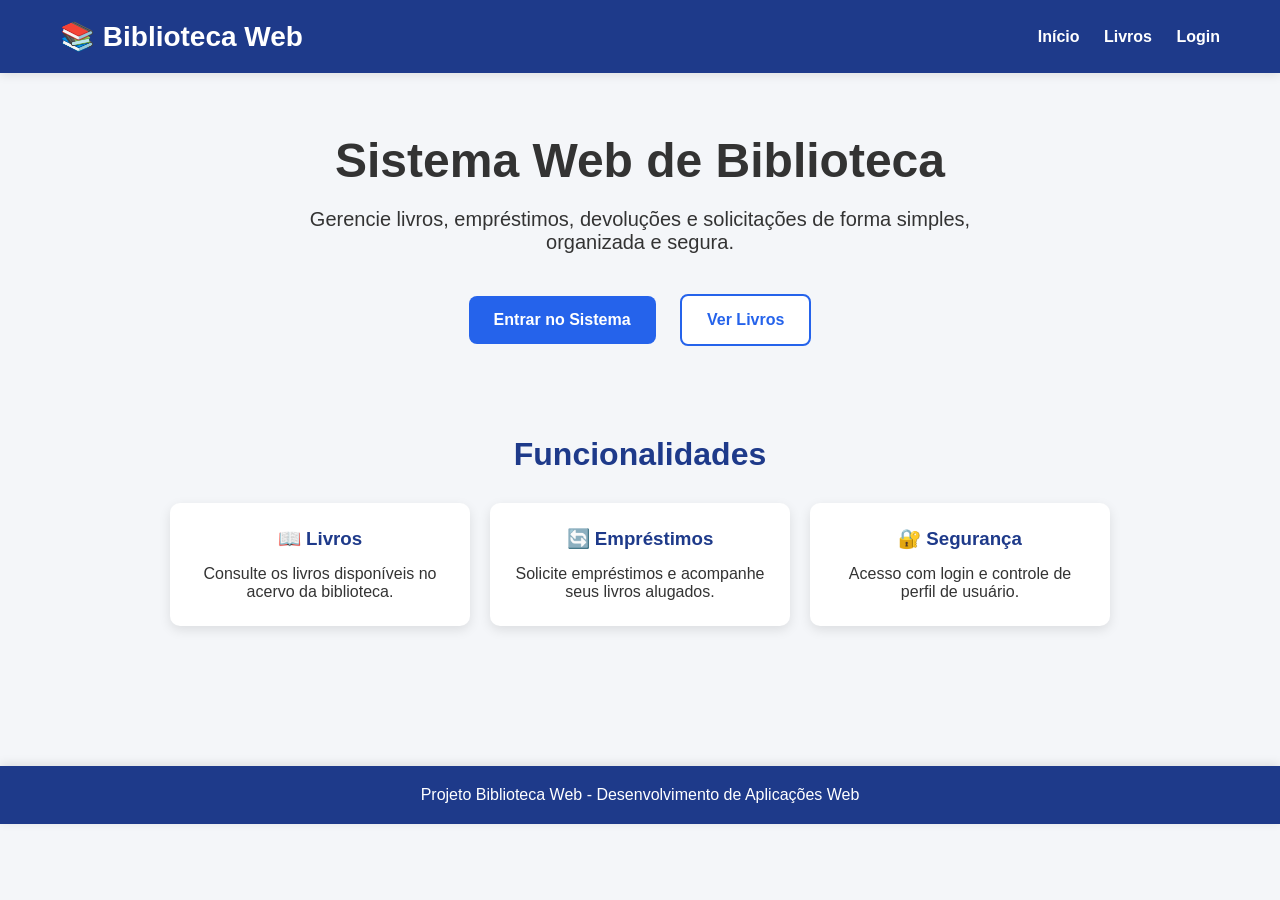
==== frontend/index.html @ 10ddc077 "Projeto Biblioteca Web" ====
<!DOCTYPE html>
<html lang="pt-BR">
<head>
    <meta charset="UTF-8">
    <meta name="viewport" content="width=device-width, initial-scale=1.0">
    <title>Biblioteca Web</title>

    <link rel="stylesheet" href="css/style.css">
</head>
<body>

<header class="cabecalho">
    <div class="logo">
        📚 Biblioteca Web
    </div>

    <nav id="menu">
    </nav>
</header>

<main class="principal">
    <section class="conteudo-inicial">
        <h1>Sistema Web de Biblioteca</h1>

        <p>
            Gerencie livros, empréstimos, devoluções e solicitações de forma
            simples, organizada e segura.
        </p>

        <div class="botoes">
            <a href="login.html" class="btn-principal">Entrar no Sistema</a>
            <a href="livros.html" class="btn-secundario">Ver Livros</a>
        </div>
    </section>

    <section class="card-info">
        <h2>Funcionalidades</h2>

        <div class="cards">
            <div class="card">
                <h3>📖 Livros</h3>
                <p>Consulte os livros disponíveis no acervo da biblioteca.</p>
            </div>

            <div class="card">
                <h3>🔄 Empréstimos</h3>
                <p>Solicite empréstimos e acompanhe seus livros alugados.</p>
            </div>

            <div class="card">
                <h3>🔐 Segurança</h3>
                <p>Acesso com login e controle de perfil de usuário.</p>
            </div>
        </div>
    </section>
</main>

<footer>
    <p>Projeto Biblioteca Web - Desenvolvimento de Aplicações Web</p>
</footer>

<script>
    const usuarioLogado = localStorage.getItem("usuarioLogado");
    const perfilUsuario = localStorage.getItem("perfilUsuario");
    const menu = document.getElementById("menu");

    if (usuarioLogado) {
        menu.innerHTML = `
            <a href="index.html">Início</a>
            <a href="livros.html">Livros</a>
            <a href="meus-emprestimos.html">Meus Empréstimos</a>
            ${
                perfilUsuario === "ADMIN"
                    ? '<a href="admin.html">Admin</a>'
                    : ''
            }
            <a href="#" onclick="sair()">Sair</a>
        `;
    } else {
        menu.innerHTML = `
            <a href="index.html">Início</a>
            <a href="livros.html">Livros</a>
            <a href="login.html">Login</a>
        `;
    }

    function sair() {
        localStorage.clear();
        alert("Você saiu do sistema.");
        window.location.href = "login.html";
    }
</script>

</body>
</html>
---- frontend/css/style.css ----
* {
    margin: 0;
    padding: 0;
    box-sizing: border-box;
}

body {
    font-family: Arial, Helvetica, sans-serif;
    background-color: #f4f6f9;
    color: #333;
}

/* ========================= */
/* CABEÇALHO */
/* ========================= */

.cabecalho {
    background-color: #1e3a8a;
    color: white;
    padding: 20px 60px;

    display: flex;
    justify-content: space-between;
    align-items: center;
}

.logo {
    font-size: 28px;
    font-weight: bold;
}

nav a {
    color: white;
    text-decoration: none;
    margin-left: 20px;
    font-weight: bold;
}

nav a:hover {
    color: #93c5fd;
}

/* ========================= */
/* PÁGINA INICIAL */
/* ========================= */

.principal {
    text-align: center;
    padding: 60px 20px;
}

.conteudo-inicial h1 {
    font-size: 48px;
    margin-bottom: 20px;
}

.conteudo-inicial p {
    font-size: 20px;
    max-width: 700px;
    margin: auto;
    margin-bottom: 30px;
}

/* ========================= */
/* BOTÕES */
/* ========================= */

.botoes {
    margin-top: 30px;
}

.btn-principal,
.btn-secundario {
    display: inline-block;
    padding: 15px 25px;
    border-radius: 8px;
    text-decoration: none;
    font-weight: bold;
    margin: 10px;
}

.btn-principal {
    background-color: #2563eb;
    color: white;
}

.btn-principal:hover {
    background-color: #1d4ed8;
}

.btn-secundario {
    background-color: white;
    color: #2563eb;
    border: 2px solid #2563eb;
}

.btn-secundario:hover {
    background-color: #2563eb;
    color: white;
}

/* ========================= */
/* CARDS */
/* ========================= */

.card-info {
    margin-top: 80px;
}

.card-info h2 {
    margin-bottom: 30px;
    font-size: 32px;
}

.cards {
    display: flex;
    justify-content: center;
    gap: 20px;
    flex-wrap: wrap;
}

.card {
    background-color: white;
    width: 300px;
    padding: 25px;
    border-radius: 10px;

    box-shadow: 0 4px 12px rgba(0,0,0,0.1);
}

.card h3 {
    margin-bottom: 15px;
    color: #1e3a8a;
}

/* ========================= */
/* LOGIN */
/* ========================= */

.login-container {
    display: flex;
    justify-content: center;
    align-items: center;
    padding: 80px 20px;
}

.login-card {
    background-color: white;
    width: 450px;
    padding: 40px;
    border-radius: 12px;

    box-shadow: 0 4px 15px rgba(0,0,0,0.1);
}

.login-card h1 {
    text-align: center;
    color: #1e3a8a;
    margin-bottom: 15px;
}

.login-descricao {
    text-align: center;
    margin-bottom: 30px;
    color: #666;
}

.campo {
    display: flex;
    flex-direction: column;
    margin-bottom: 20px;
}

.campo label {
    margin-bottom: 8px;
    font-weight: bold;
}

.campo input {
    padding: 12px;
    border: 1px solid #ccc;
    border-radius: 8px;
    font-size: 16px;
}

.campo input:focus {
    outline: none;
    border-color: #2563eb;
}

.btn-login {
    width: 100%;
    padding: 14px;

    background-color: #2563eb;
    color: white;

    border: none;
    border-radius: 8px;

    font-size: 16px;
    font-weight: bold;

    cursor: pointer;
}

.btn-login:hover {
    background-color: #1d4ed8;
}

.login-info {
    text-align: center;
    margin-top: 20px;
    color: #777;
    font-size: 14px;
}

/* ========================= */
/* RODAPÉ */
/* ========================= */

footer {
    margin-top: 80px;
    background-color: #1e3a8a;
    color: white;
    text-align: center;
    padding: 20px;
}
/* ========================= */
/* TELA DE LIVROS */
/* ========================= */

.livros-container {
    padding: 50px;
}

.livros-container h1 {
    text-align: center;
    color: #1e3a8a;
    margin-bottom: 10px;
}

.livros-descricao {
    text-align: center;
    margin-bottom: 40px;
    color: #666;
}

.tabela-livros {
    width: 100%;
    border-collapse: collapse;
    background-color: white;

    border-radius: 10px;
    overflow: hidden;

    box-shadow: 0 4px 15px rgba(0,0,0,0.1);
}

.tabela-livros th {
    background-color: #1e3a8a;
    color: white;
    padding: 15px;
}

.tabela-livros td {
    padding: 15px;
    text-align: center;
    border-bottom: 1px solid #ddd;
}

.tabela-livros tr:hover {
    background-color: #f5f5f5;
}

.btn-solicitar {
    background-color: #16a34a;
    color: white;

    border: none;
    border-radius: 6px;

    padding: 10px 15px;
    cursor: pointer;
    font-weight: bold;
}

.btn-solicitar:hover {
    background-color: #15803d;
}
/* ========================= */
/* MELHORIAS VISUAIS */
/* ========================= */

body {
    min-height: 100vh;
}

.cabecalho {
    box-shadow: 0 2px 10px rgba(0,0,0,0.1);
}

.logo {
    transition: 0.3s;
}

.logo:hover {
    transform: scale(1.05);
}

.card {
    transition: 0.3s;
}

.card:hover {
    transform: translateY(-5px);

    box-shadow: 0 8px 20px rgba(0,0,0,0.15);
}

.btn-principal,
.btn-secundario,
.btn-login,
.btn-solicitar {
    transition: 0.3s;
}

.tabela-livros {
    margin-top: 20px;
}

.tabela-livros tr {
    transition: 0.2s;
}

h2 {
    color: #1e3a8a;
    margin-bottom: 20px;
}

footer {
    box-shadow: 0 -2px 10px rgba(0,0,0,0.1);
}
.btn-recusar {
    background-color: #dc2626;
    color: white;
    border: none;
    border-radius: 6px;
    padding: 10px 15px;
    cursor: pointer;
    font-weight: bold;
    margin-left: 8px;
    transition: 0.3s;
}

.btn-recusar:hover {
    background-color: #b91c1c;
}
.status-pendente {
    color: #ca8a04;
    font-weight: bold;
}

.status-aprovado {
    color: #16a34a;
    font-weight: bold;
}

.status-recusado {
    color: #dc2626;
    font-weight: bold;
}
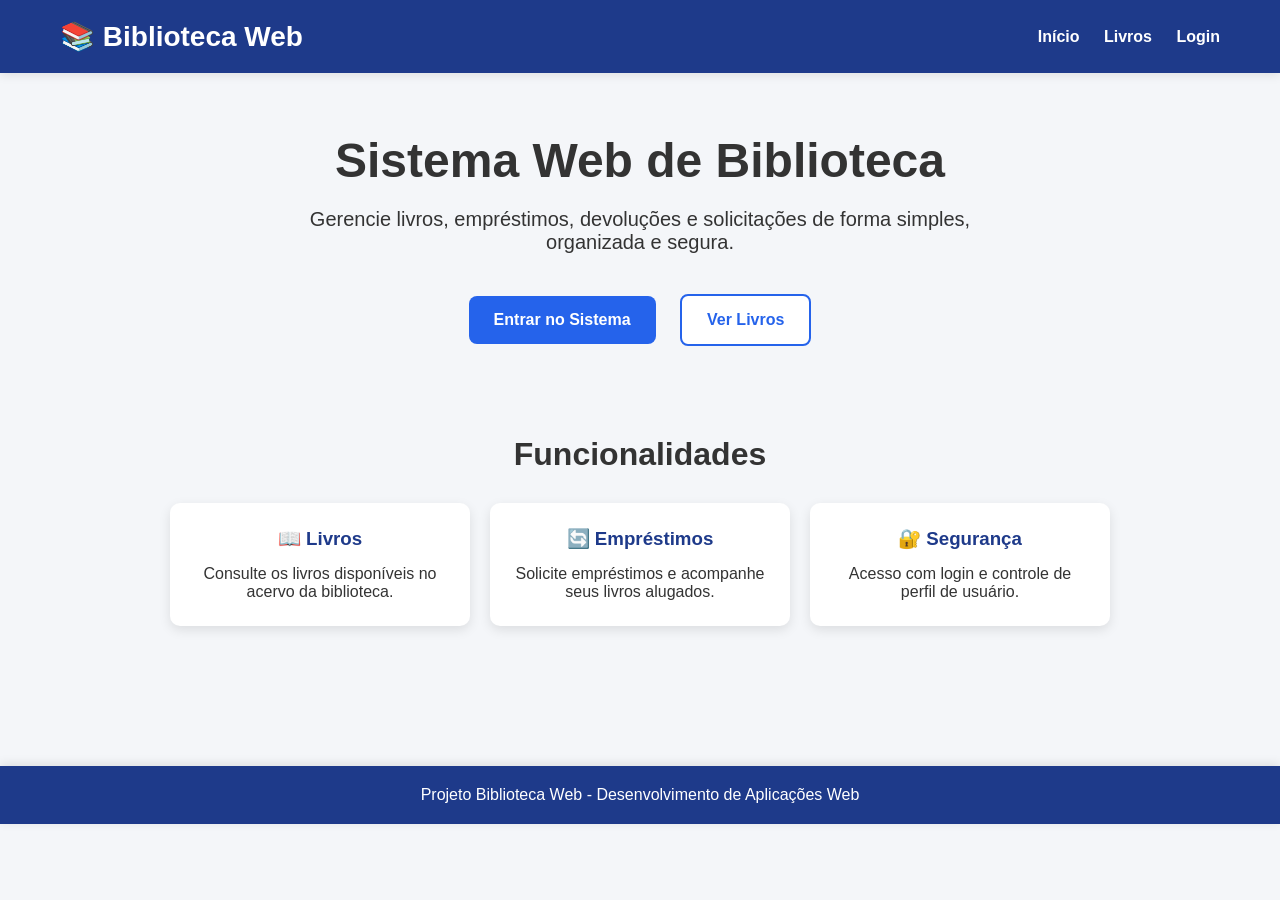
==== commit cf976f7d: "Adicionando comentários ao código" ====
--- a/frontend/index.html
+++ b/frontend/index.html
@@ -4,7 +4,7 @@
     <meta charset="UTF-8">
     <meta name="viewport" content="width=device-width, initial-scale=1.0">
     <title>Biblioteca Web</title>
-
+<!-- Importa o arquivo CSS responsável pela estilização da página -->
     <link rel="stylesheet" href="css/style.css">
 </head>
 <body>
@@ -13,7 +13,7 @@
     <div class="logo">
         📚 Biblioteca Web
     </div>
-
+<!-- Menu de navegação carregado dinamicamente pelo JavaScript -->
     <nav id="menu">
     </nav>
 </header>
@@ -21,20 +21,26 @@
 <main class="principal">
     <section class="conteudo-inicial">
         <h1>Sistema Web de Biblioteca</h1>
-
+<!-- Texto de apresentação do sistema de biblioteca -->
         <p>
             Gerencie livros, empréstimos, devoluções e solicitações de forma
             simples, organizada e segura.
         </p>
+<!-- Área que contém os principais botões de acesso do sistema -->
+        <div class="botoes">
+            <!-- Botão que direciona o usuário para a tela de login -->
+            <a href="login.html" class="btn-principal">Entrar no Sistema</a>
 
-        <div class="botoes">
-            <a href="login.html" class="btn-principal">Entrar no Sistema</a>
+            <!-- Botão que direciona para a página de consulta dos livros -->
             <a href="livros.html" class="btn-secundario">Ver Livros</a>
         </div>
     </section>
 
+<!-- Seção que apresenta as principais funcionalidades do sistema -->
     <section class="card-info">
         <h2>Funcionalidades</h2>
+
+        <!-- Card responsável por apresentar a funcionalidade de consulta de livros -->
 
         <div class="cards">
             <div class="card">
@@ -42,11 +48,15 @@
                 <p>Consulte os livros disponíveis no acervo da biblioteca.</p>
             </div>
 
+            <!-- Card responsável por apresentar a funcionalidade de empréstimos -->
+
             <div class="card">
                 <h3>🔄 Empréstimos</h3>
                 <p>Solicite empréstimos e acompanhe seus livros alugados.</p>
             </div>
 
+            <!-- Card responsável por apresentar a funcionalidade de segurança do sistema -->
+            
             <div class="card">
                 <h3>🔐 Segurança</h3>
                 <p>Acesso com login e controle de perfil de usuário.</p>
--- a/frontend/css/style.css
+++ b/frontend/css/style.css
@@ -1,18 +1,28 @@
+/* ==================================================
+   RESET GERAL DA PÁGINA
+   Remove margens e espaçamentos padrões do navegador
+================================================== */
+
 * {
     margin: 0;
     padding: 0;
     box-sizing: border-box;
 }
 
+/* ==================================================
+   CONFIGURAÇÕES GERAIS DO SITE
+================================================== */
+
 body {
     font-family: Arial, Helvetica, sans-serif;
     background-color: #f4f6f9;
     color: #333;
-}
-
-/* ========================= */
-/* CABEÇALHO */
-/* ========================= */
+    min-height: 100vh;
+}
+
+/* ==================================================
+   CABEÇALHO E MENU DE NAVEGAÇÃO
+================================================== */
 
 .cabecalho {
     background-color: #1e3a8a;
@@ -22,11 +32,18 @@
     display: flex;
     justify-content: space-between;
     align-items: center;
+
+    box-shadow: 0 2px 10px rgba(0,0,0,0.1);
 }
 
 .logo {
     font-size: 28px;
     font-weight: bold;
+    transition: 0.3s;
+}
+
+.logo:hover {
+    transform: scale(1.05);
 }
 
 nav a {
@@ -40,9 +57,9 @@
     color: #93c5fd;
 }
 
-/* ========================= */
-/* PÁGINA INICIAL */
-/* ========================= */
+/* ==================================================
+   PÁGINA INICIAL
+================================================== */
 
 .principal {
     text-align: center;
@@ -61,12 +78,19 @@
     margin-bottom: 30px;
 }
 
-/* ========================= */
-/* BOTÕES */
-/* ========================= */
+/* ==================================================
+   BOTÕES DO SISTEMA
+================================================== */
 
 .botoes {
     margin-top: 30px;
+}
+
+.btn-principal,
+.btn-secundario,
+.btn-login,
+.btn-solicitar {
+    transition: 0.3s;
 }
 
 .btn-principal,
@@ -99,9 +123,9 @@
     color: white;
 }
 
-/* ========================= */
-/* CARDS */
-/* ========================= */
+/* ==================================================
+   CARDS DE FUNCIONALIDADES
+================================================== */
 
 .card-info {
     margin-top: 80px;
@@ -126,6 +150,12 @@
     border-radius: 10px;
 
     box-shadow: 0 4px 12px rgba(0,0,0,0.1);
+    transition: 0.3s;
+}
+
+.card:hover {
+    transform: translateY(-5px);
+    box-shadow: 0 8px 20px rgba(0,0,0,0.15);
 }
 
 .card h3 {
@@ -133,9 +163,9 @@
     color: #1e3a8a;
 }
 
-/* ========================= */
-/* LOGIN */
-/* ========================= */
+/* ==================================================
+   TELA DE LOGIN
+================================================== */
 
 .login-container {
     display: flex;
@@ -200,7 +230,6 @@
 
     font-size: 16px;
     font-weight: bold;
-
     cursor: pointer;
 }
 
@@ -215,20 +244,9 @@
     font-size: 14px;
 }
 
-/* ========================= */
-/* RODAPÉ */
-/* ========================= */
-
-footer {
-    margin-top: 80px;
-    background-color: #1e3a8a;
-    color: white;
-    text-align: center;
-    padding: 20px;
-}
-/* ========================= */
-/* TELA DE LIVROS */
-/* ========================= */
+/* ==================================================
+   TELA DE LIVROS E TABELAS
+================================================== */
 
 .livros-container {
     padding: 50px;
@@ -255,6 +273,7 @@
     overflow: hidden;
 
     box-shadow: 0 4px 15px rgba(0,0,0,0.1);
+    margin-top: 20px;
 }
 
 .tabela-livros th {
@@ -269,10 +288,18 @@
     border-bottom: 1px solid #ddd;
 }
 
+.tabela-livros tr {
+    transition: 0.2s;
+}
+
 .tabela-livros tr:hover {
     background-color: #f5f5f5;
 }
 
+/* ==================================================
+   BOTÕES DE AÇÃO
+================================================== */
+
 .btn-solicitar {
     background-color: #16a34a;
     color: white;
@@ -288,67 +315,18 @@
 .btn-solicitar:hover {
     background-color: #15803d;
 }
-/* ========================= */
-/* MELHORIAS VISUAIS */
-/* ========================= */
-
-body {
-    min-height: 100vh;
-}
-
-.cabecalho {
-    box-shadow: 0 2px 10px rgba(0,0,0,0.1);
-}
-
-.logo {
-    transition: 0.3s;
-}
-
-.logo:hover {
-    transform: scale(1.05);
-}
-
-.card {
-    transition: 0.3s;
-}
-
-.card:hover {
-    transform: translateY(-5px);
-
-    box-shadow: 0 8px 20px rgba(0,0,0,0.15);
-}
-
-.btn-principal,
-.btn-secundario,
-.btn-login,
-.btn-solicitar {
-    transition: 0.3s;
-}
-
-.tabela-livros {
-    margin-top: 20px;
-}
-
-.tabela-livros tr {
-    transition: 0.2s;
-}
-
-h2 {
-    color: #1e3a8a;
-    margin-bottom: 20px;
-}
-
-footer {
-    box-shadow: 0 -2px 10px rgba(0,0,0,0.1);
-}
+
 .btn-recusar {
     background-color: #dc2626;
     color: white;
+
     border: none;
     border-radius: 6px;
+
     padding: 10px 15px;
     cursor: pointer;
     font-weight: bold;
+
     margin-left: 8px;
     transition: 0.3s;
 }
@@ -356,6 +334,11 @@
 .btn-recusar:hover {
     background-color: #b91c1c;
 }
+
+/* ==================================================
+   STATUS DAS SOLICITAÇÕES
+================================================== */
+
 .status-pendente {
     color: #ca8a04;
     font-weight: bold;
@@ -369,4 +352,18 @@
 .status-recusado {
     color: #dc2626;
     font-weight: bold;
+}
+
+/* ==================================================
+   RODAPÉ DO SISTEMA
+================================================== */
+
+footer {
+    margin-top: 80px;
+    background-color: #1e3a8a;
+    color: white;
+    text-align: center;
+    padding: 20px;
+
+    box-shadow: 0 -2px 10px rgba(0,0,0,0.1);
 }
